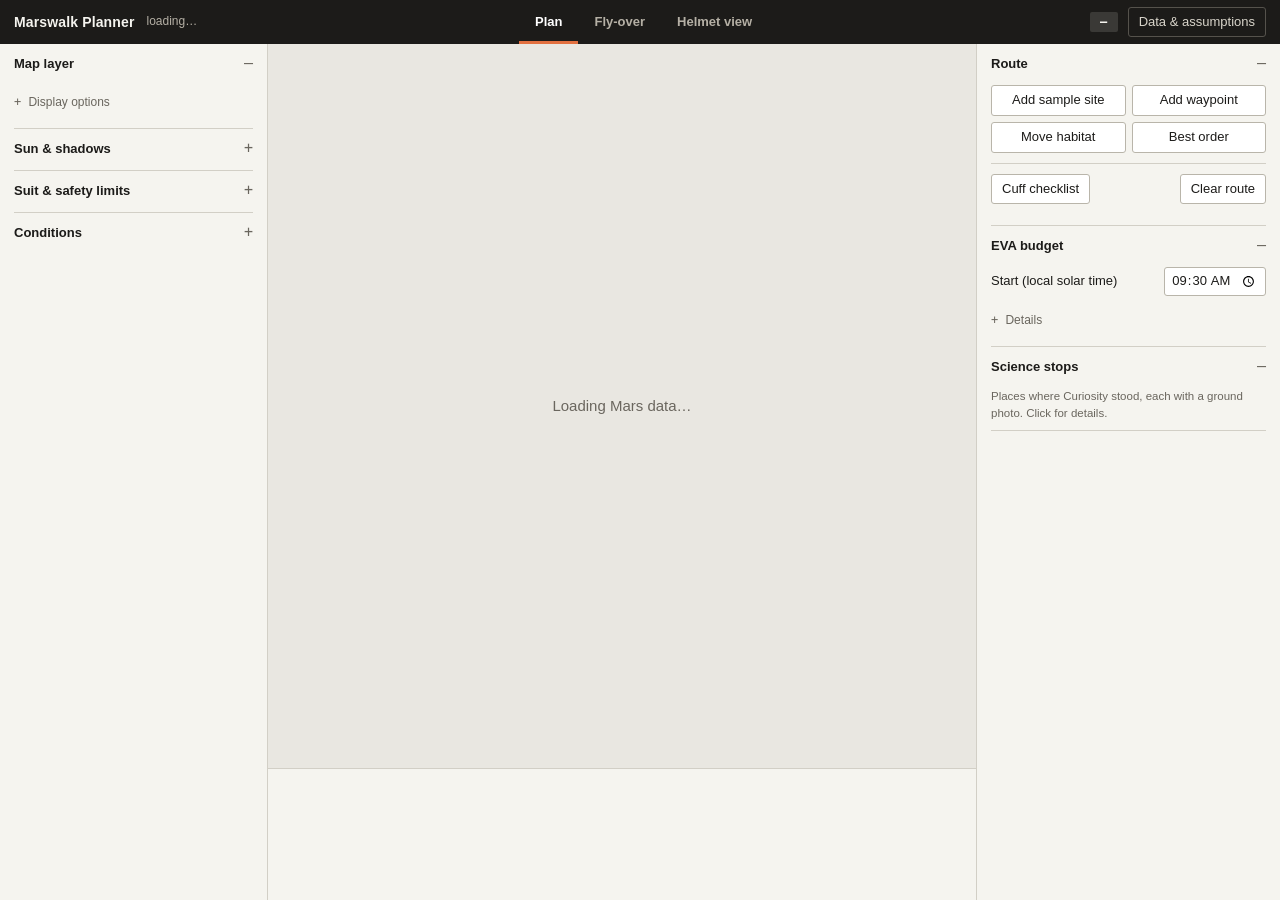
==== index.html @ 864d3d2f "Marswalk Planner: 3D EVA planning tool for Gale crater Static web app (three.js) plus the Python pip" ====
<!doctype html>
<html lang="en">
<head>
<meta charset="utf-8">
<title>Marswalk Planner</title>
<meta http-equiv="refresh" content="0; url=web/">
<link rel="canonical" href="web/">
</head>
<body>
<p>Opening the <a href="web/">Marswalk Planner</a>…</p>
</body>
</html>
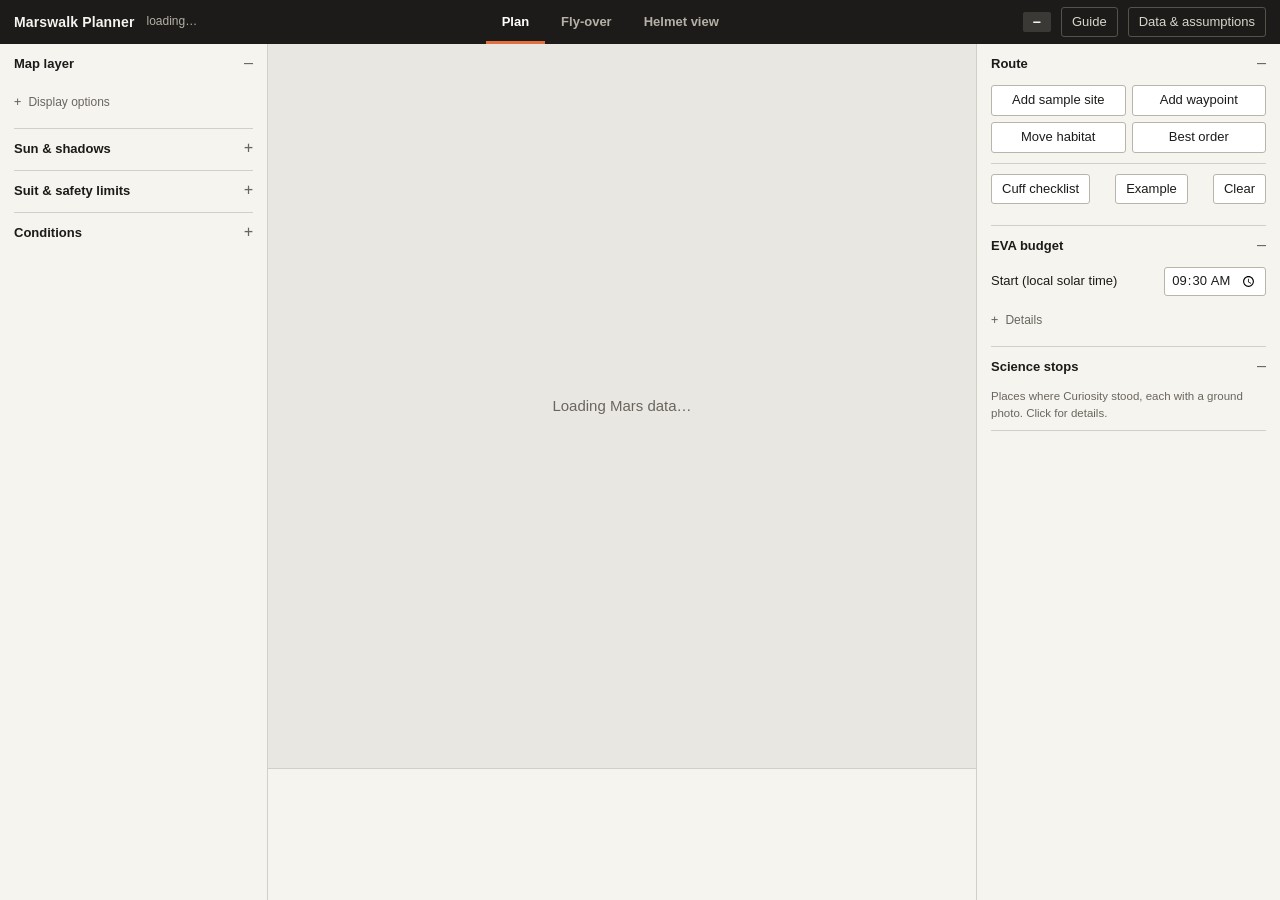
==== commit 0583f688: "Root redirect page: no favicon request" ====
--- a/index.html
+++ b/index.html
@@ -3,6 +3,7 @@
 <head>
 <meta charset="utf-8">
 <title>Marswalk Planner</title>
+<link rel="icon" href="data:,">
 <meta http-equiv="refresh" content="0; url=web/">
 <link rel="canonical" href="web/">
 </head>
